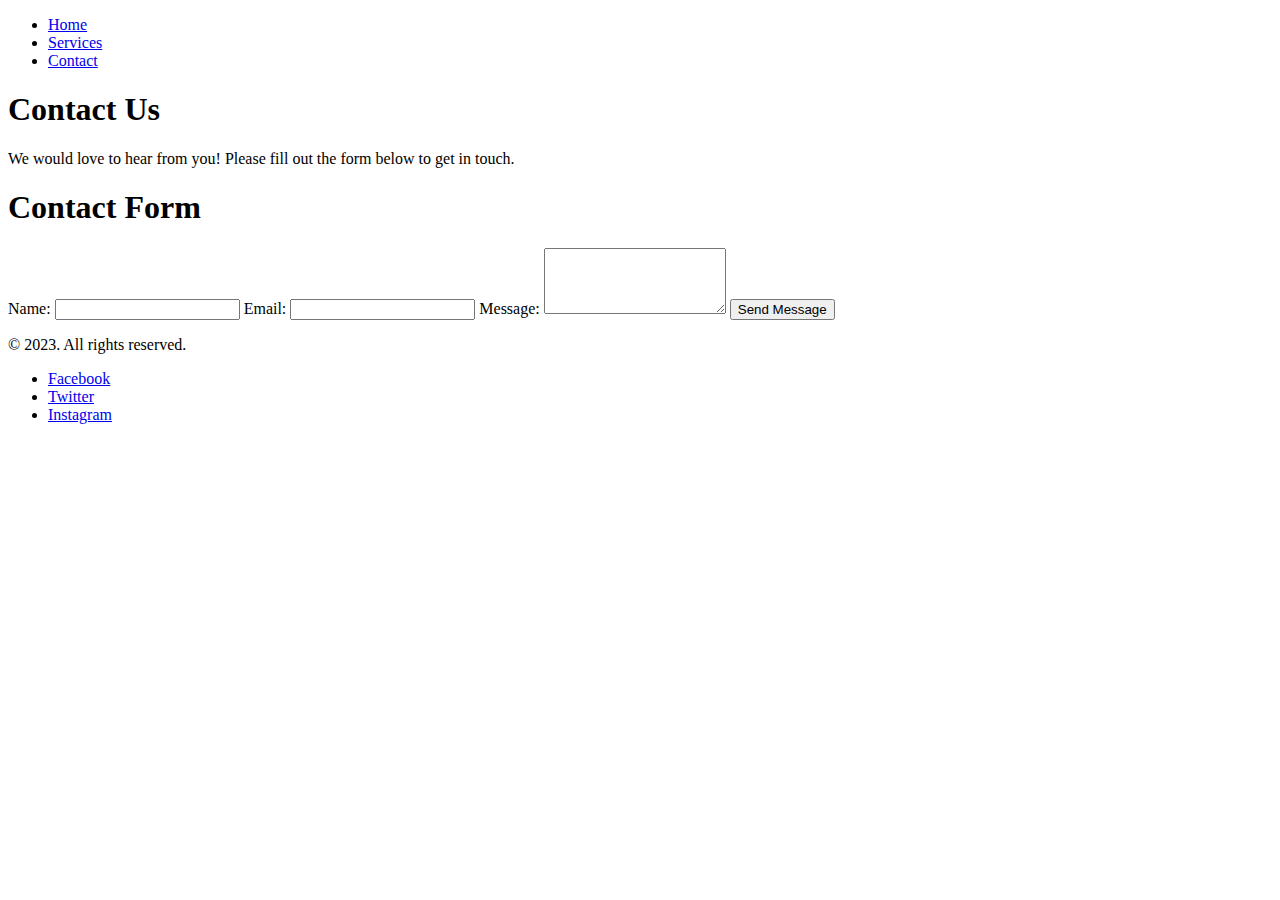
==== contact.html @ 280b8fc1 "Added HTML Cotent" ====
<!DOCTYPE html>
<html lang="en">

<head>
    <meta charset="UTF-8">
    <meta name="viewport" content="width=device-width, initial-scale=1.0">
    <title>Lab Three</title>
</head>

<body>
    <header>
        <nav>
            <ul>
                <li><a href="index.html">Home</a></li>
                <li><a href="services.html">Services</a></li>
                <li><a href="contact.html">Contact</a></li>
            </ul>
        </nav>
    </header>

    <main>
        <section class="hero-section">
            <h1>Contact Us</h1>
            <p>We would love to hear from you! Please fill out the form below to get in touch.</p>
        </section>

        <section class="contact">
            <h1>Contact Form</h1>
            <form action="#" method="POST">
                <label for="name">Name:</label>
                <input type="text" id="name" name="name" required>

                <label for="email">Email:</label>
                <input type="email" id="email" name="email" required>

                <label for="message">Message:</label>
                <textarea id="message" name="message" rows="4" required></textarea>

                <button type="submit">Send Message</button>
            </form>
        </section>

    </main>

    <!-- a footer -->
    <footer>
        <p>&copy; 2023. All rights reserved.</p>
        <ul class="social-media-links">
            <li><a href="#">Facebook</a></li>
            <li><a href="#">Twitter</a></li>
            <li><a href="#">Instagram</a></li>
        </ul>
    </footer>
</body>

</html>
</div>
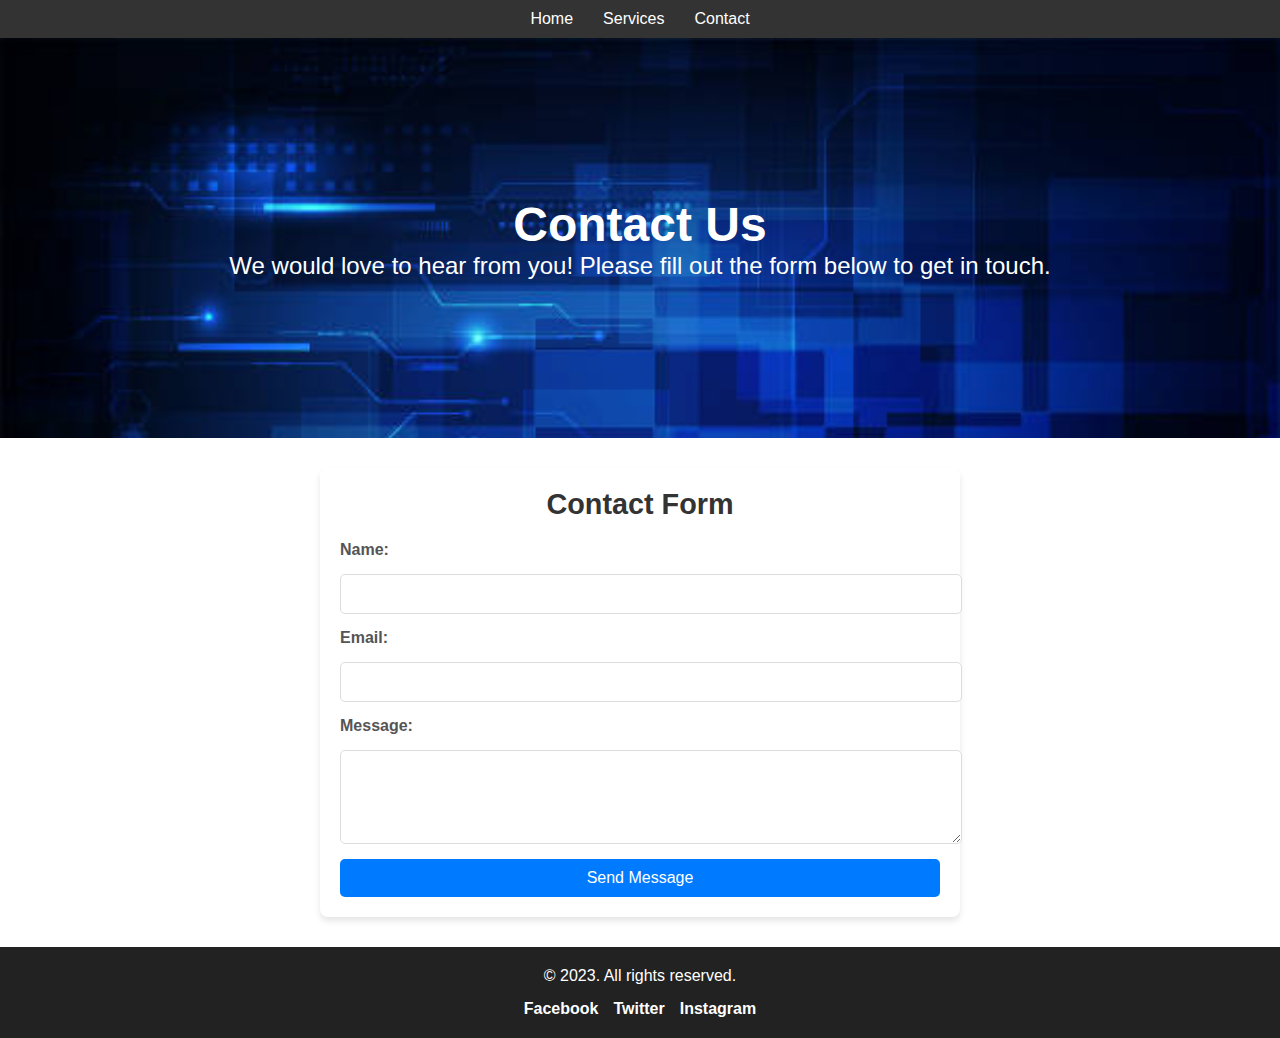
==== commit 173301f8: "Styled the website" ====
--- a/contact.html
+++ b/contact.html
@@ -4,6 +4,7 @@
 <head>
     <meta charset="UTF-8">
     <meta name="viewport" content="width=device-width, initial-scale=1.0">
+    <link rel="stylesheet" href="style.css">
     <title>Lab Three</title>
 </head>
 
@@ -20,8 +21,10 @@
 
     <main>
         <section class="hero-section">
+           <div class="text">
             <h1>Contact Us</h1>
             <p>We would love to hear from you! Please fill out the form below to get in touch.</p>
+           </div>
         </section>
 
         <section class="contact">
--- a/style.css
+++ b/style.css
@@ -0,0 +1,321 @@
+* {
+    margin: 0;
+    padding: 0;
+    font-family: Arial, sans-serif;
+}
+
+.button {
+    background-color: #333;
+    color: white;
+    border: none;
+    padding: 10px 20px;
+    font-size: 1em;
+    cursor: pointer;
+    margin-top: 20px;
+}
+
+header {
+    background-color: #333;
+    color: white;
+    padding: 10px 0;
+}
+
+header nav ul {
+    list-style: none;
+    display: flex;
+    justify-content: center;
+}
+
+header nav ul li {
+    margin: 0 15px;
+}
+
+header nav ul li a {
+    color: white;
+    text-decoration: none;
+}
+
+header nav ul li a:hover {
+    text-decoration: underline;
+}
+
+.hero-section {
+    background-image: url('images/background1.jpg');
+    height: 400px;
+    background-size: cover;
+    display: flex;
+    align-items: center;
+    justify-content: center;
+}
+
+.hero-section h1 {
+    color: white;
+    text-align: center;
+    font-size: 3em;
+}
+
+.hero-section p {
+    color: white;
+    text-align: center;
+    font-size: 1.5em;
+}
+
+.hero-section .text {
+    display: flex;
+    flex-direction: column;
+    align-items: center;
+}
+
+.hero-section button:hover {
+    background-color: #555;
+}
+
+.feature-cards {
+    margin: 50px 5%;
+    display: flex;
+    gap: 40px;
+    /* Space between flex items */
+}
+
+.card {
+    /* max-width: 400px; */
+    margin: 0 auto;
+    /* Center the card horizontally */
+    padding: 20px;
+    /* Adds space inside the card */
+    background-color: #fff;
+    /* White background for the card */
+    border: 1px solid #ddd;
+    /* Light border around the card */
+    border-radius: 8px;
+    /* Rounded corners */
+    box-shadow: 0 4px 6px rgba(0, 0, 0, 0.1);
+    /* Adds a subtle shadow for depth */
+}
+
+.card h2 {
+    font-size: 1.5em;
+    /* Slightly larger heading */
+    color: #333;
+    /* Darker text color */
+    margin-bottom: 10px;
+    /* Space below the heading */
+}
+
+.card p {
+    font-size: 1em;
+    /* Standard paragraph size */
+    color: #555;
+    /* Neutral text color */
+    line-height: 1.5;
+    /* Improves readability */
+}
+
+
+
+
+/* The footer section  */
+
+footer {
+    background-color: #222;
+    /* Dark background for contrast */
+    color: #fff;
+    /* White text for visibility */
+    padding: 20px;
+    text-align: center;
+}
+
+footer p {
+    margin-bottom: 15px;
+    /* Space below the paragraph */
+}
+
+.social-media-links {
+    list-style: none;
+    /* Removes bullets */
+    display: flex;
+    justify-content: center;
+    /* Centers links horizontally */
+    gap: 15px;
+    /* Space between social media links */
+}
+
+.social-media-links li a {
+    text-decoration: none;
+    /* Removes underline from links */
+    color: #fff;
+    /* White text for links */
+    font-weight: bold;
+    transition: color 0.3s ease;
+    /* Smooth hover transition */
+}
+
+.social-media-links li a:hover {
+    color: #007BFF;
+    /* Changes color on hover */
+}
+
+/* Responsive design */
+@media (max-width: 600px) {
+    footer {
+        padding: 15px;
+        /* Reduce padding for smaller screens */
+    }
+
+    .social-media-links {
+        flex-direction: column;
+        /* Stack links vertically */
+        gap: 10px;
+        /* Smaller gap for vertical layout */
+    }
+}
+
+
+
+
+
+/* The service page */
+.services {
+    text-align: center;
+    margin: 30px 2%;
+}
+
+.services h1 {
+    font-size: 2em;
+    margin-bottom: 20px;
+    color: #333;
+}
+
+.service-cards {
+    display: grid;
+    grid-template-columns: repeat(auto-fit, minmax(250px, 1fr));
+    /* Responsive grid */
+    gap: 20px;
+    /* Space between the cards */
+    padding: 10px;
+}
+
+.service-card {
+    background-color: #fff;
+    padding: 20px;
+    border: 1px solid #ddd;
+    border-radius: 8px;
+    box-shadow: 0 4px 6px rgba(0, 0, 0, 0.1);
+    transition: transform 0.3s ease, box-shadow 0.3s ease;
+}
+
+.service-card:hover {
+    transform: translateY(-10px);
+    /* Adds subtle lift on hover */
+    box-shadow: 0 6px 10px rgba(0, 0, 0, 0.15);
+    /* Enhances hover effect */
+}
+
+.service-card h2 {
+    font-size: 1.5em;
+    margin-bottom: 10px;
+    color: #333;
+}
+
+.service-card img {
+    max-width: 100%;
+    height: auto;
+    border-radius: 8px;
+    margin-bottom: 15px;
+    background-color: #f4f4f4;
+    /* Placeholder for missing images */
+}
+
+.service-card p {
+    color: #555;
+    line-height: 1.5;
+}
+
+/* Responsive Design */
+@media (max-width: 768px) {
+    .service-card {
+        padding: 15px;
+    }
+
+    .service-card h2 {
+        font-size: 1.25em;
+    }
+}
+
+
+
+
+
+
+/* The contact page  */
+.contact {
+    max-width: 600px;
+    margin: 30px auto;
+    background: #fff;
+    padding: 20px;
+    border-radius: 8px;
+    box-shadow: 0 4px 6px rgba(0, 0, 0, 0.1);
+}
+
+.contact h1 {
+    text-align: center;
+    margin-bottom: 20px;
+    font-size: 1.8em;
+    color: #333;
+}
+
+form {
+    display: grid;
+    gap: 15px; /* Space between form elements */
+}
+
+label {
+    font-weight: bold;
+    color: #555;
+}
+
+input, textarea {
+    width: 100%;
+    padding: 10px;
+    border: 1px solid #ddd;
+    border-radius: 5px;
+    font-size: 1em;
+    transition: border-color 0.3s ease, box-shadow 0.3s ease; /* Animation on focus */
+}
+
+input:focus, textarea:focus {
+    border-color: #007BFF;
+    box-shadow: 0 0 5px rgba(0, 123, 255, 0.5);
+    outline: none;
+}
+
+button {
+    padding: 10px 20px;
+    background-color: #007BFF;
+    color: #fff;
+    border: none;
+    border-radius: 5px;
+    font-size: 1em;
+    cursor: pointer;
+    transition: background-color 0.3s ease, transform 0.2s ease;
+}
+
+button:hover {
+    background-color: #0056b3;
+    transform: scale(1.05); /* Subtle zoom effect */
+}
+
+button:active {
+    transform: scale(1); /* Reset zoom when clicked */
+}
+
+/* Responsive Design */
+@media (max-width: 480px) {
+    .contact {
+        padding: 15px;
+    }
+
+    input, textarea {
+        font-size: 0.9em;
+    }
+}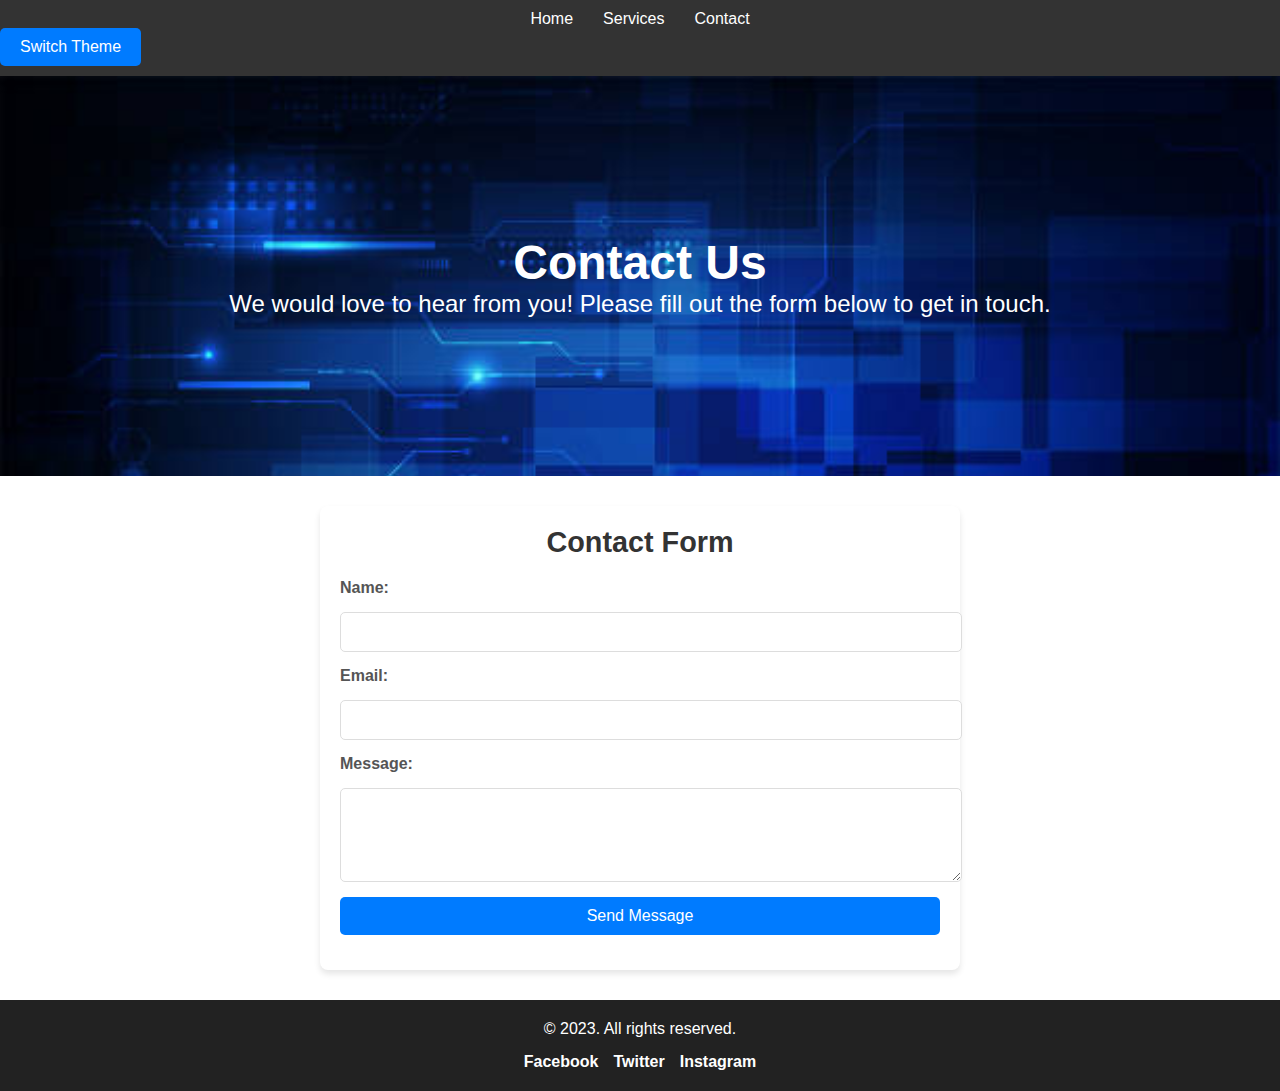
==== commit 0704e0e7: "added form interactivity and dark mode" ====
--- a/contact.html
+++ b/contact.html
@@ -6,6 +6,7 @@
     <meta name="viewport" content="width=device-width, initial-scale=1.0">
     <link rel="stylesheet" href="style.css">
     <title>Lab Three</title>
+    <script src="script.js" defer></script>
 </head>
 
 <body>
@@ -16,6 +17,7 @@
                 <li><a href="services.html">Services</a></li>
                 <li><a href="contact.html">Contact</a></li>
             </ul>
+            <button id="themeToggle">Switch Theme</button>
         </nav>
     </header>
 
@@ -29,17 +31,18 @@
 
         <section class="contact">
             <h1>Contact Form</h1>
-            <form action="#" method="POST">
+            <form action="#" method="POST" id="contactForm">
                 <label for="name">Name:</label>
-                <input type="text" id="name" name="name" required>
+                <input type="text" id="nameInput" name="name" required>
 
                 <label for="email">Email:</label>
                 <input type="email" id="email" name="email" required>
 
                 <label for="message">Message:</label>
-                <textarea id="message" name="message" rows="4" required></textarea>
+                <textarea id="messageInput" name="message" rows="4" required></textarea>
 
                 <button type="submit">Send Message</button>
+                <label id="response"></label>
             </form>
         </section>
 
--- a/style.css
+++ b/style.css
@@ -73,8 +73,11 @@
 .feature-cards {
     margin: 50px 5%;
     display: flex;
+    flex-direction: row;
     gap: 40px;
     /* Space between flex items */
+    /* flex-wrap: wrap; */
+    /* max-width: 100%; */
 }
 
 .card {
@@ -155,20 +158,7 @@
     /* Changes color on hover */
 }
 
-/* Responsive design */
-@media (max-width: 600px) {
-    footer {
-        padding: 15px;
-        /* Reduce padding for smaller screens */
-    }
-
-    .social-media-links {
-        flex-direction: column;
-        /* Stack links vertically */
-        gap: 10px;
-        /* Smaller gap for vertical layout */
-    }
-}
+
 
 
 
@@ -230,19 +220,6 @@
     color: #555;
     line-height: 1.5;
 }
-
-/* Responsive Design */
-@media (max-width: 768px) {
-    .service-card {
-        padding: 15px;
-    }
-
-    .service-card h2 {
-        font-size: 1.25em;
-    }
-}
-
-
 
 
 
@@ -308,14 +285,92 @@
 button:active {
     transform: scale(1); /* Reset zoom when clicked */
 }
-
-/* Responsive Design */
+/* dark theme style */
+.dark-theme {
+    background-color: #121212;
+    color: #f0f0f0;
+    }
+
+
+
+/* Media query for screens with max-width: 1024px */
+@media (max-width: 1024px) {
+    .feature-cards {
+        flex-wrap: wrap; /* Allow cards to wrap on smaller screens */
+    }
+
+    .hero-section h1 {
+        font-size: 2.5em; /* Adjust hero heading size */
+    }
+
+    .hero-section p {
+        font-size: 1.2em; /* Adjust hero paragraph size */
+    }
+}
+
+/* Media query for screens with max-width: 768px */
+@media (max-width: 768px) {
+    .feature-cards {
+        flex-direction: column; /* Stack cards vertically */
+        gap: 20px; /* Reduce spacing between cards */
+    }
+
+    .card {
+        margin: 20px auto; /* Add spacing between stacked cards */
+    }
+    .service-card {
+        padding: 15px;
+    }
+
+    .service-card h2 {
+        font-size: 1.25em;
+    }
+
+    .hero-section h1 {
+        font-size: 2em; /* Further reduce hero heading size */
+    }
+
+    .hero-section p {
+        font-size: 1em; /* Further reduce hero paragraph size */
+    }
+
+    .services h1 {
+        font-size: 1.8em; /* Adjust services heading size */
+    }
+
+    footer {
+        padding: 15px;
+        /* Reduce padding for smaller screens */
+    }
+
+    .social-media-links {
+        flex-direction: column;
+        /* Stack links vertically */
+        gap: 10px;
+        /* Smaller gap for vertical layout */
+    }
+}
+
+/* Media query for screens with max-width: 480px */
 @media (max-width: 480px) {
+    .hero-section {
+        height: 300px; /* Reduce hero section height */
+    }
+
+    .hero-section .text {
+        padding: 0 10px; /* Add padding inside the section */
+    }
+
     .contact {
-        padding: 15px;
+        padding: 10px; /* Reduce padding for smaller screens */
     }
 
     input, textarea {
-        font-size: 0.9em;
-    }
-}+        font-size: 0.8em; /* Reduce input font size */
+    }
+
+    button {
+        padding: 8px 15px; /* Adjust button size */
+        font-size: 0.9em; /* Reduce button font size */
+    }
+}
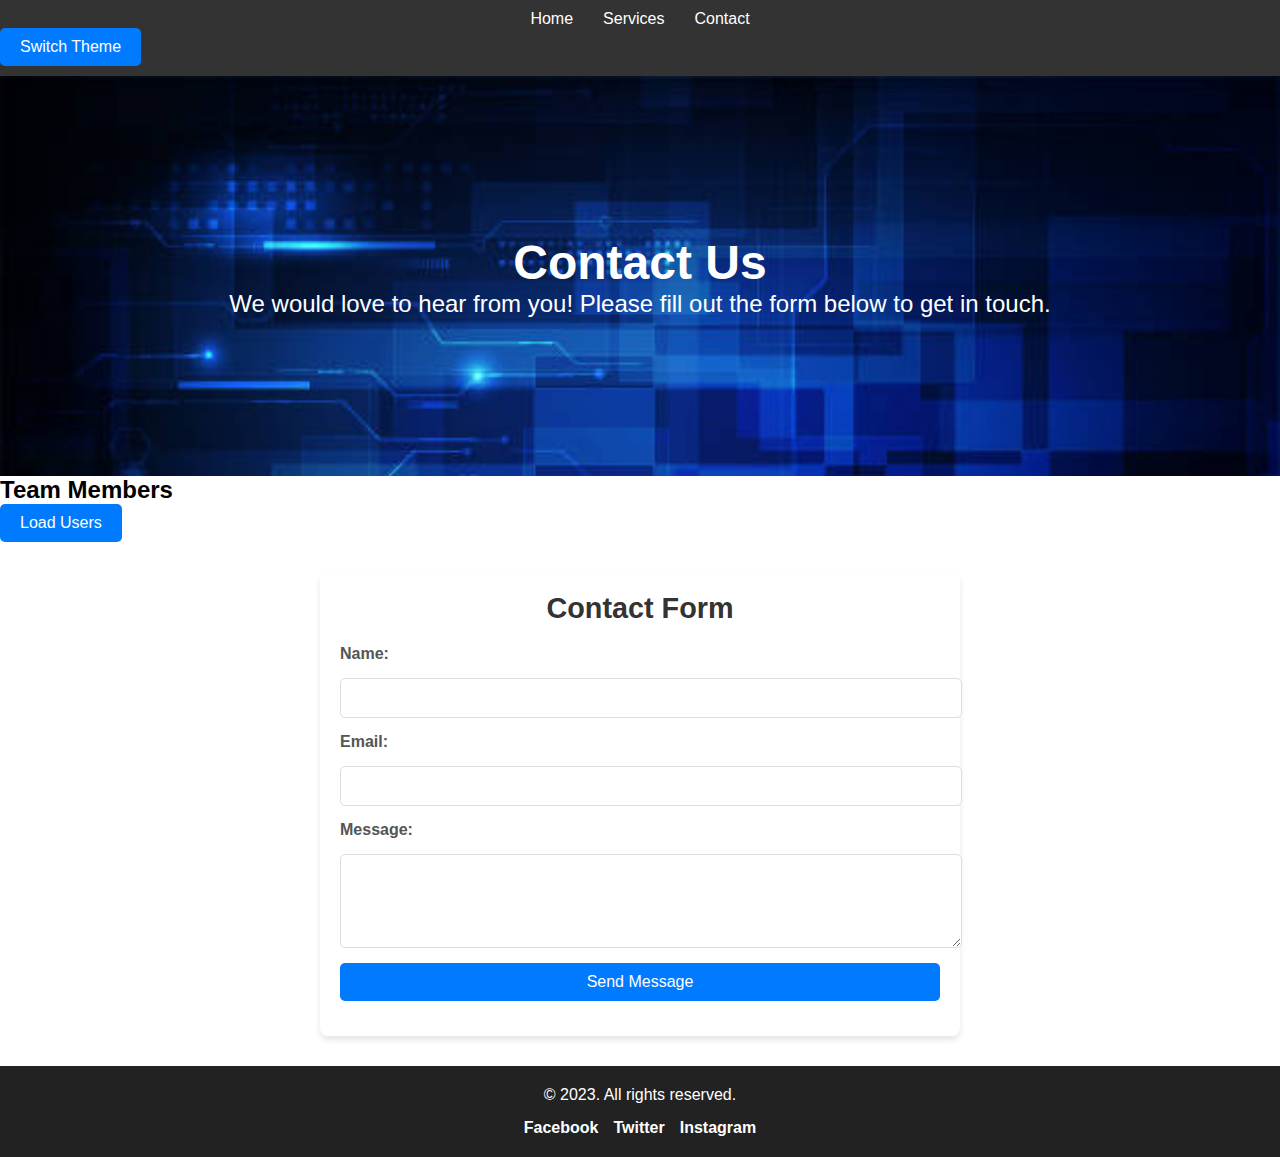
==== commit 4afc9573: "Added the Fetch API and interactive FAQ scripts" ====
--- a/contact.html
+++ b/contact.html
@@ -23,15 +23,20 @@
 
     <main>
         <section class="hero-section">
-           <div class="text">
-            <h1>Contact Us</h1>
-            <p>We would love to hear from you! Please fill out the form below to get in touch.</p>
-           </div>
+            <div class="text">
+                <h1>Contact Us</h1>
+                <p>We would love to hear from you! Please fill out the form below to get in touch.</p>
+            </div>
+        </section>
+        <section class="user-names">
+            <h2>Team Members</h2>
+            <ul id="userList"></ul>
+            <button id="loadUsersBtn">Load Users</button>
         </section>
 
         <section class="contact">
             <h1>Contact Form</h1>
-            <form action="#" method="POST" id="contactForm">
+            <form action="#" method="POST" id="contactForm" class="form">
                 <label for="name">Name:</label>
                 <input type="text" id="nameInput" name="name" required>
 
--- a/style.css
+++ b/style.css
@@ -374,3 +374,10 @@
         font-size: 0.9em; /* Reduce button font size */
     }
 }
+/* FAQ Styling */
+.answer {
+    display: none;
+    }
+    .answer.visible {
+    display: block;
+    }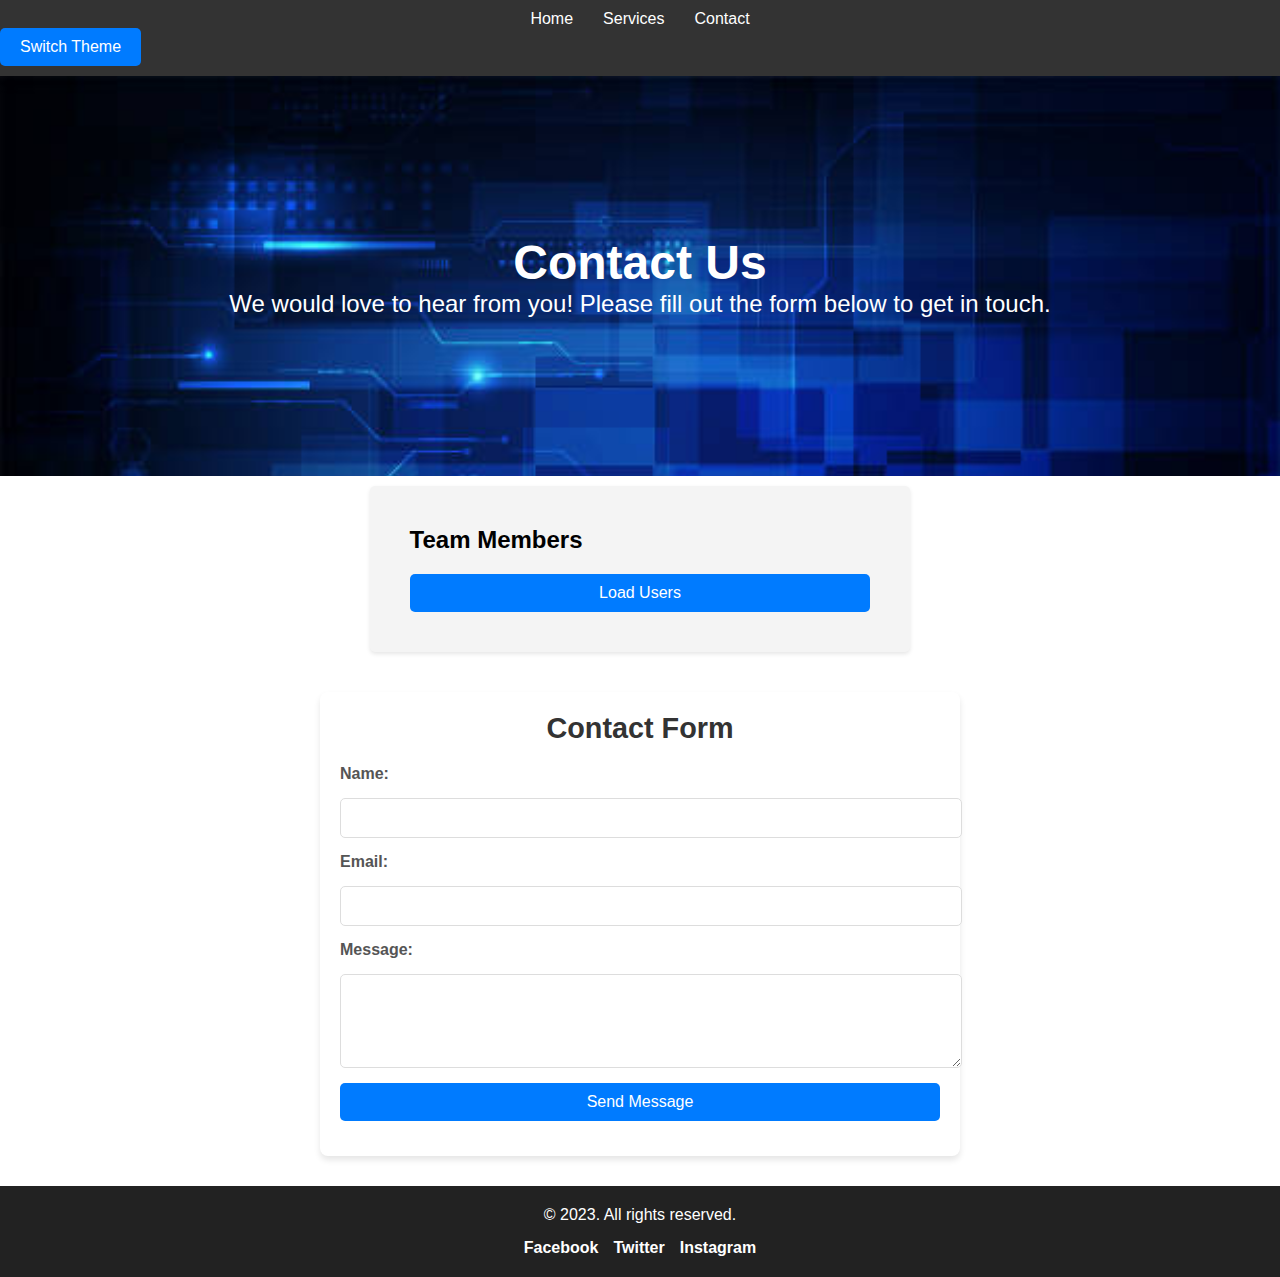
==== commit cdc267cd: "Added a slider for the bonus point" ====
--- a/contact.html
+++ b/contact.html
@@ -29,9 +29,11 @@
             </div>
         </section>
         <section class="user-names">
-            <h2>Team Members</h2>
+            <div>
+                <h2>Team Members</h2>
             <ul id="userList"></ul>
             <button id="loadUsersBtn">Load Users</button>
+            </div>
         </section>
 
         <section class="contact">
--- a/style.css
+++ b/style.css
@@ -114,7 +114,110 @@
     /* Improves readability */
 }
 
-
+/* Best Selling Section  */
+
+.best-selling {
+    background-color: rgba(0, 0, 0, 0.03);
+    /* background: #966947; */
+    padding-top: 50px;
+    margin-top: 150px;
+  }
+  /* .best-selling .title {
+      background: var(--blue);
+      width: 90%;
+      margin: auto;
+    } */
+  .best-selling h1 {
+    text-align: center;
+  }
+  .best-selling .slider-item h2 {
+    color: #333;
+    margin-top: 15px;
+    margin-left: 15px;
+  }
+  .best-selling .slider-item h3 {
+    color: #666;
+    margin-top: 15px;
+    margin-left: 15px;
+  }
+  .best-selling span {
+    color: #966947;
+  }
+  .best-selling .container {
+    width: 100%;
+    min-height: 60vh;
+    /* padding: 0px 8%; */
+    display: flex;
+    flex-direction: column;
+    justify-content: center;
+    margin: auto;
+  }
+  .best-selling .container .slider {
+    position: relative;
+    width: 100%;
+    height: 400px;
+    /* background-color: lightgreen; */
+    overflow: hidden;
+    z-index: -1;
+    /* margin: 40px 0; */
+    margin-bottom: 0;
+    z-index: 1;
+  }
+  .slider .slider-item {
+    /* width: 100px; */
+    height: 400px;
+    /* max-height: 300px; */
+    position: absolute;
+    top: 0;
+    left: 0;
+    transition: left 0.5s cubic-bezier(0.645, 0.045, 0.354, 1);
+    overflow: hidden;
+    background-color: #fff;
+    border-radius: 0.5rem;
+    box-shadow: 0 0.5rem 1rem rgba(0, 0, 0, 0.1);
+  }
+  .slider .slider-item .image {
+    height: 300px;
+    background-color: #fff;
+  }
+  .slider-item h2 {
+    color: #666;
+    margin-top: 15px;
+    margin-left: 15px;
+  }
+  .slider-item img {
+    /* max-width: 400px; */
+    max-height: 100%;
+    width: 400px;
+    object-fit: contain;
+    /* object-fit: contain; */
+    border-radius: 0;
+  }
+  .slider-item:nth-child(1) {
+    left: calc(-200px + -40px);
+  }
+  .slider-item:nth-child(2) {
+    left: 180px;
+  }
+  .slider-item:nth-child(3) {
+    left: calc(400px + 200px);
+  }
+  .slider-item:nth-child(4) {
+    left: calc((400px + 110px) * 2);
+  }
+  .slider-item:nth-child(5) {
+    left: calc((400px + 80px) * 3);
+  }
+  .slider-item:nth-child(6) {
+    left: calc((400px + 30px) * 4);
+  }
+  .slider-item:nth-child(7) {
+    left: calc((400px + 15px) * 5);
+  }
+  .slider-item:nth-child(8) {
+    left: calc((400px + 5px) * 6);
+  }
+  
 
 
 /* The footer section  */
@@ -220,7 +323,30 @@
     color: #555;
     line-height: 1.5;
 }
-
+.faq-item {
+    width: 80%;
+    margin: 20px auto;
+    padding: 10px;
+    background-color: #f9f9f9;
+    border-radius: 5px;
+    box-shadow: 0 2px 4px rgba(0, 0, 0, 0.1);
+}
+.faq-item h1 {
+    text-align: center;
+}
+.faq-item h3:hover {
+    color: #007BFF;
+    /* Change color on hover */
+}
+.faq-item p {
+    font-size: 1em;
+    color: #555;
+    line-height: 1.5;
+    margin-top: 10px;
+}
+/* .faq-item.active p {
+    display: block;
+} */
 
 
 
@@ -238,6 +364,45 @@
     text-align: center;
     margin-bottom: 20px;
     font-size: 1.8em;
+    color: #333;
+}
+
+.user-names{
+    width: 80%;
+    margin: auto;
+    display: flex;
+    justify-content: space-around   ;
+}
+.user-names h1{
+    text-align: center;
+    font-size: 2em;
+    margin-bottom: 20px;
+    color: #333;
+}
+.user-names div:hover h2{
+    color: #007BFF;
+    transition: color 0.3s ease;
+}
+.user-names div:hover{
+    background-color: #e0e0e0;
+    box-shadow: 0 4px 8px rgba(0, 0, 0, 0.2);
+}
+.user-names div{
+    width: 45%;
+    display: flex;
+    flex-direction: column;
+    gap: 10px;
+    margin: 10px 0; 
+    padding: 40px;
+    border-radius: 5px;
+    background-color: #f4f4f4;
+    box-shadow: 0 2px 4px rgba(0, 0, 0, 0.1);
+    transition: background-color 0.3s ease, box-shadow 0.3s ease;
+    cursor: pointer;
+}
+.user-names li{
+    list-style: none;
+    font-size: 1.2em;
     color: #333;
 }
 
